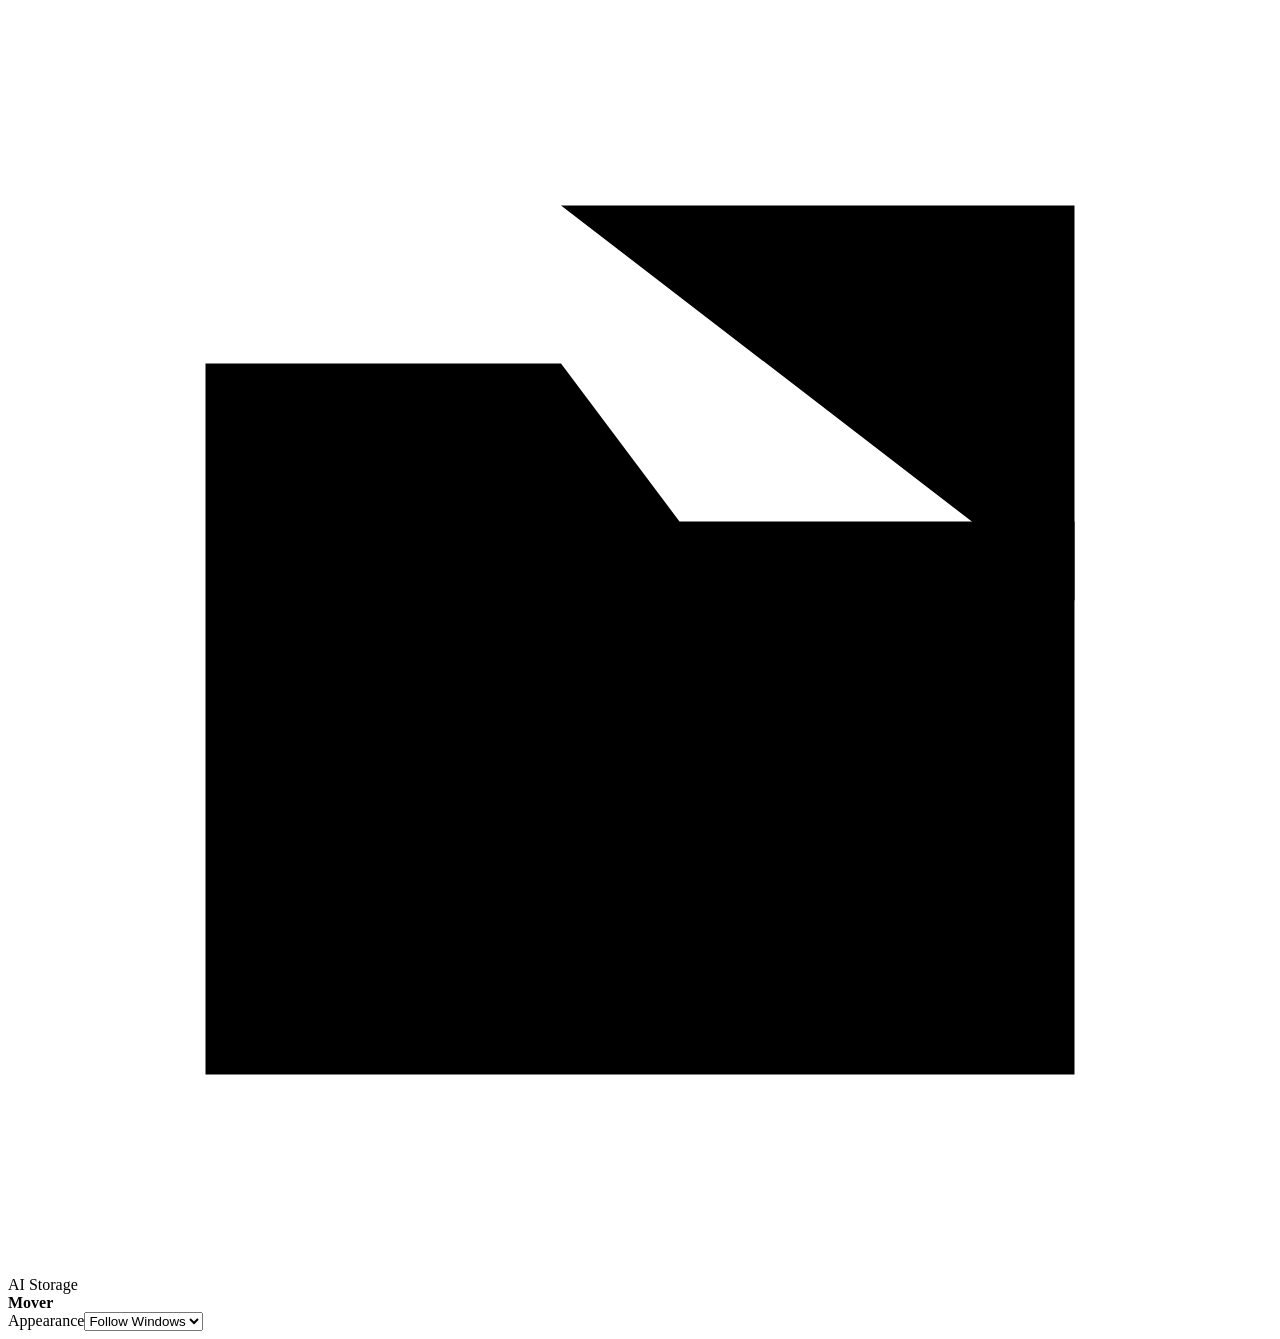
==== src/ai_storage_mover/desktop/index.html @ f49aec1f "Replace setup with a concise themed desktop interface" ====
<!doctype html>
<html lang="en"><head><meta charset="utf-8"><meta name="viewport" content="width=device-width,initial-scale=1">
<meta http-equiv="Content-Security-Policy" content="default-src 'none'; script-src 'unsafe-inline' 'unsafe-eval'; style-src 'unsafe-inline'; font-src data:; img-src data:; connect-src 'none'">
<title>AI Storage Mover</title><style>/* INLINE_STYLE */</style></head>
<body><div id="app">
<aside class="sidebar"><div class="brand"><svg viewBox="0 0 32 32" aria-hidden="true"><path d="M5 9h9l3 4h10v14H5Z"/><path d="M14 5h13v10m0-10L17 15"/></svg><span>AI Storage<br><strong>Mover</strong></span></div>
<nav aria-label="Setup steps" id="steps"></nav><div class="sidebar-bottom"><label for="theme">Appearance</label><select id="theme" aria-label="Appearance"><option value="system">Follow Windows</option><option value="light">Light</option><option value="dark">Dark</option></select></div></aside>
<div class="workspace"><header id="activity" hidden><span id="connection" role="status"></span></header>
<main id="content" tabindex="-1"></main><div id="error" role="alert" hidden></div><footer id="actions"></footer></div>
</div><div id="toast" role="status" hidden></div><script>/* INLINE_SCRIPT */</script></body></html>
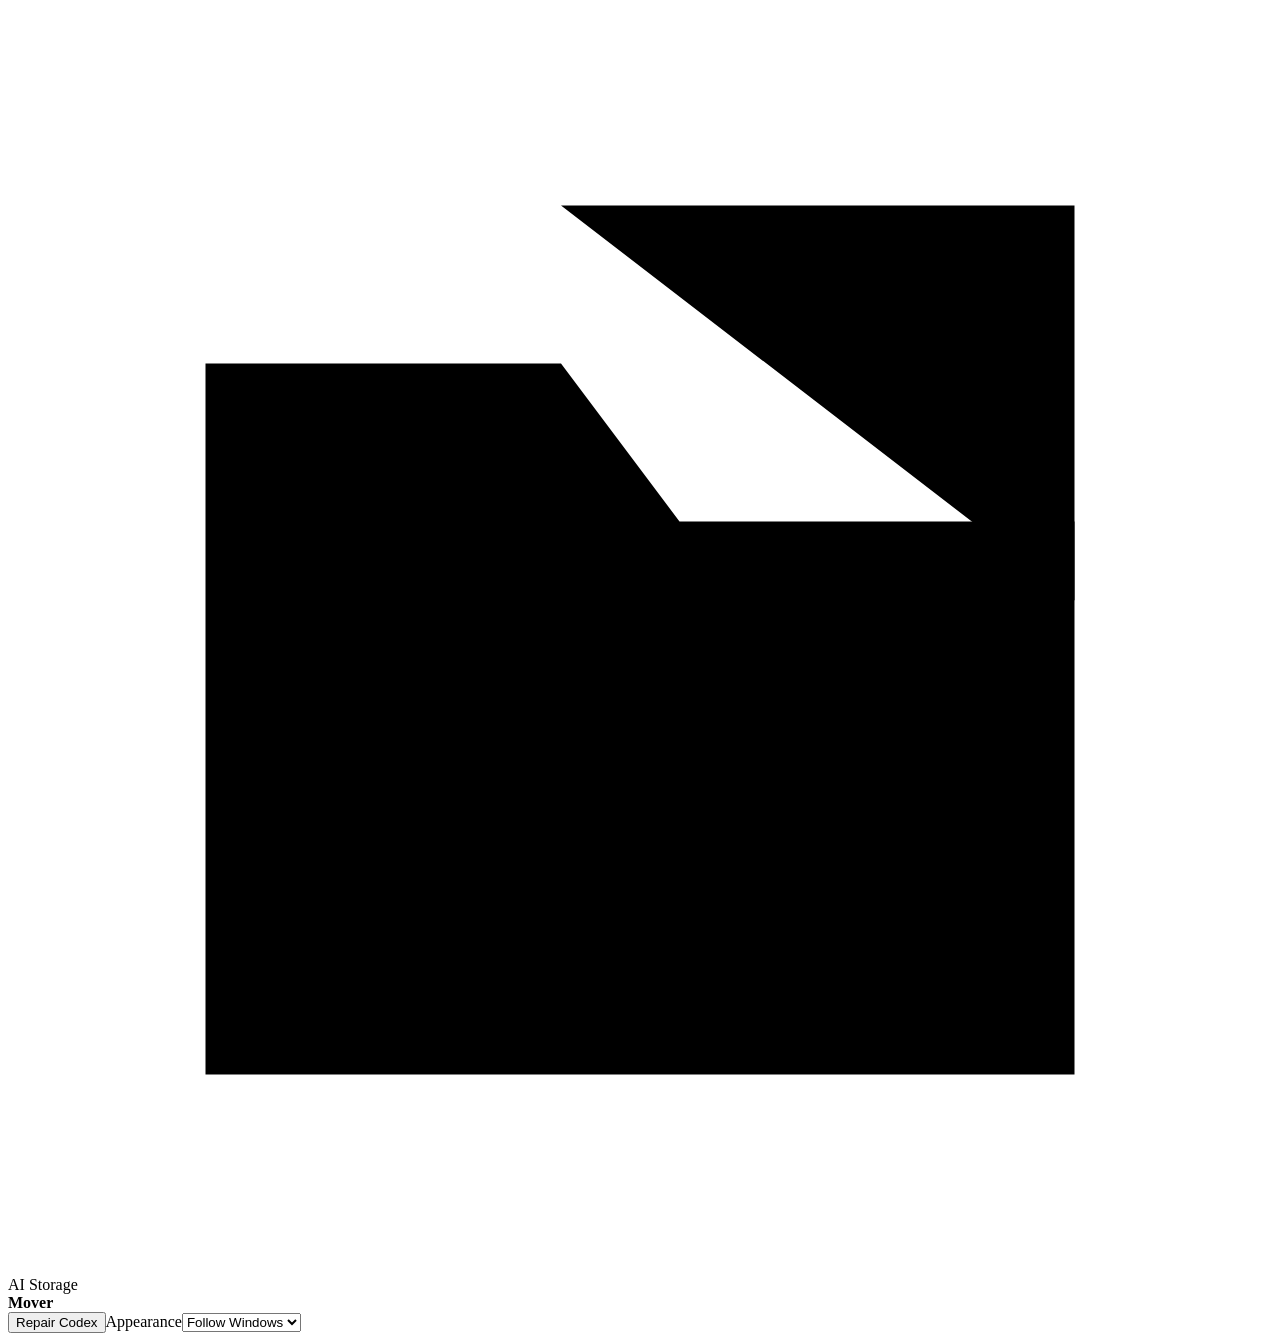
==== commit 64bca4c8: "Block desktop profile migration and add guarded Codex repair" ====
--- a/src/ai_storage_mover/desktop/index.html
+++ b/src/ai_storage_mover/desktop/index.html
@@ -4,7 +4,7 @@
 <title>AI Storage Mover</title><style>/* INLINE_STYLE */</style></head>
 <body><div id="app">
 <aside class="sidebar"><div class="brand"><svg viewBox="0 0 32 32" aria-hidden="true"><path d="M5 9h9l3 4h10v14H5Z"/><path d="M14 5h13v10m0-10L17 15"/></svg><span>AI Storage<br><strong>Mover</strong></span></div>
-<nav aria-label="Setup steps" id="steps"></nav><div class="sidebar-bottom"><label for="theme">Appearance</label><select id="theme" aria-label="Appearance"><option value="system">Follow Windows</option><option value="light">Light</option><option value="dark">Dark</option></select></div></aside>
+<nav aria-label="Setup steps" id="steps"></nav><div class="sidebar-bottom"><button data-action="repair" class="quiet" id="repair-entry">Repair Codex</button><label for="theme">Appearance</label><select id="theme" aria-label="Appearance"><option value="system">Follow Windows</option><option value="light">Light</option><option value="dark">Dark</option></select></div></aside>
 <div class="workspace"><header id="activity" hidden><span id="connection" role="status"></span></header>
 <main id="content" tabindex="-1"></main><div id="error" role="alert" hidden></div><footer id="actions"></footer></div>
 </div><div id="toast" role="status" hidden></div><script>/* INLINE_SCRIPT */</script></body></html>
